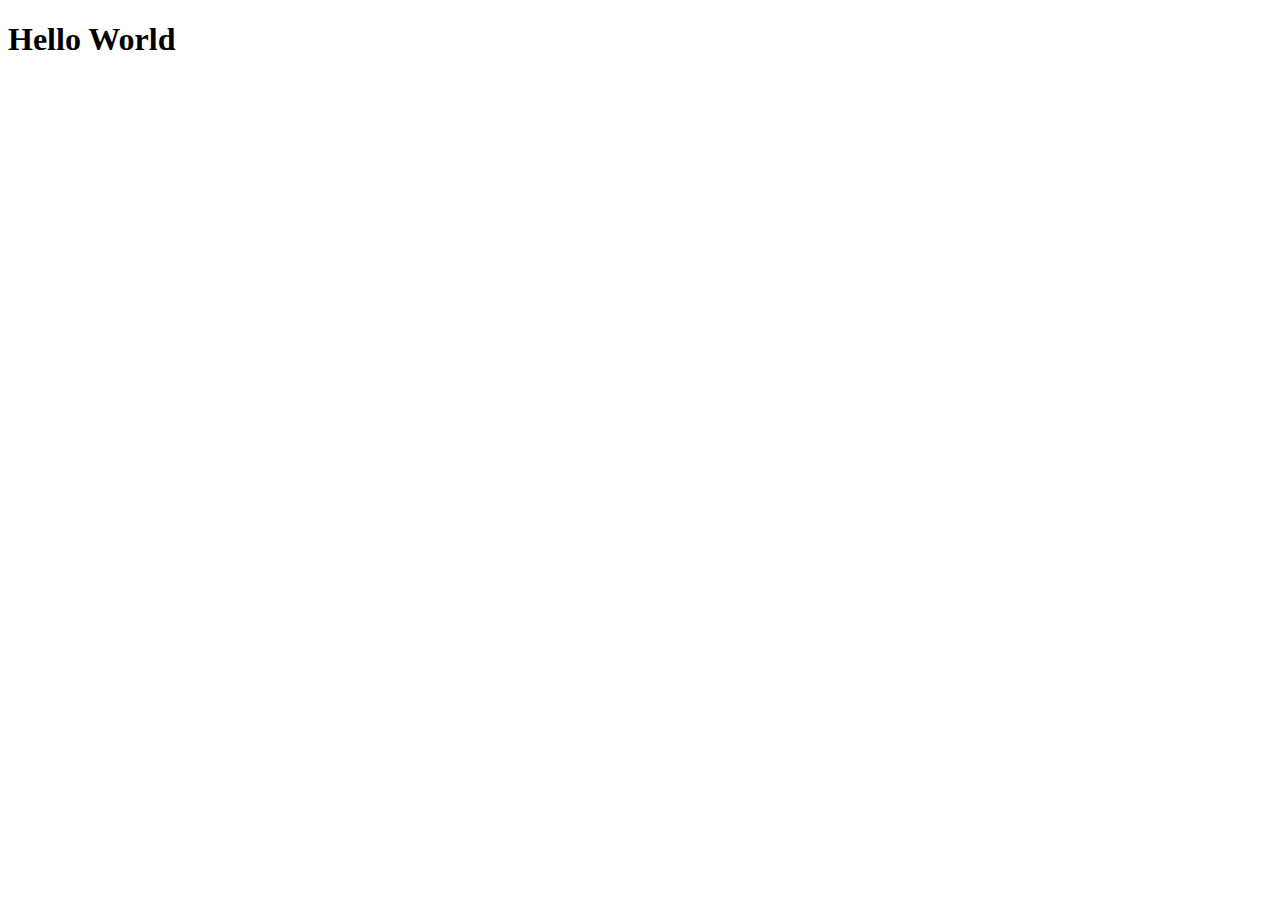
==== Gardenerds/index.html @ 70f42ad1 "Gardenerds - Starter Files added" ====
<!DOCTYPE html>
<html lang="en">
<head>
    <meta charset="UTF-8">
    <meta name="viewport" content="width=device-width, initial-scale=1.0">
    <title>Gardenerds</title>
</head>
<body>
    <h1>Hello World</h1>
</body>
</html>
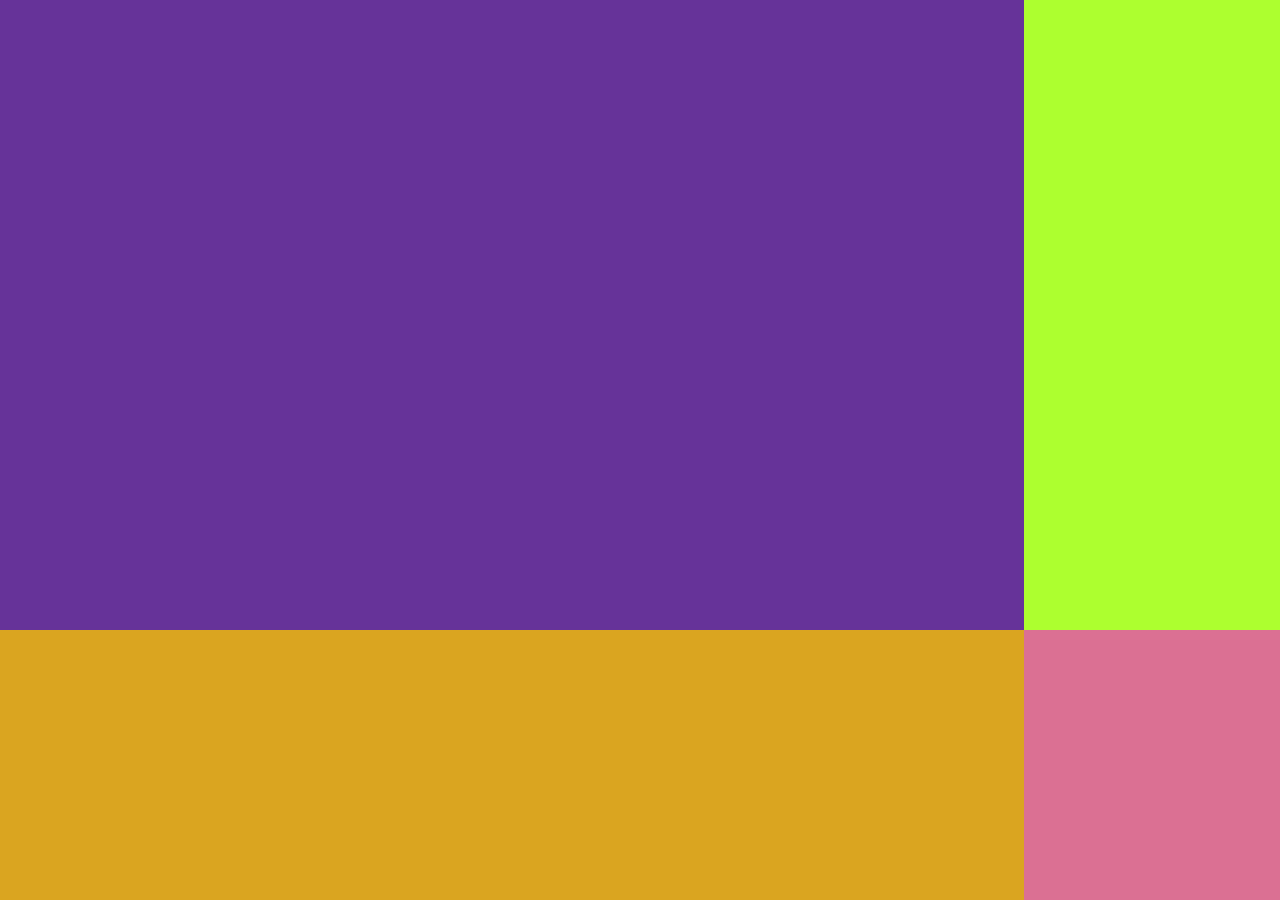
==== commit 97402441: "Basic Layout Done" ====
--- a/Gardenerds/index.html
+++ b/Gardenerds/index.html
@@ -4,8 +4,18 @@
     <meta charset="UTF-8">
     <meta name="viewport" content="width=device-width, initial-scale=1.0">
     <title>Gardenerds</title>
+    <link rel="stylesheet" href="style.css">
 </head>
 <body>
-    <h1>Hello World</h1>
+    <div class="main">
+        <div id="left">
+            <div id="ltop"></div>
+            <div id="lbottom"></div>
+        </div>
+        <div id="right">
+            <div id="rtop"></div>
+            <div id="rbottom"></div>
+        </div>
+    </div>
 </body>
 </html>--- a/Gardenerds/style.css
+++ b/Gardenerds/style.css
@@ -0,0 +1,46 @@
+*{
+    margin: 0;
+    padding: 0;
+}
+html,body{
+    width: 100%;
+    height: 100%;
+}
+
+.main{
+    width: 100%;
+    height: 100%;
+    background-color: #dadada;
+    display: flex;
+}
+
+#left{
+    width: 80%;
+    height: 100%;
+    background-color: red;
+}
+#left #ltop{
+    width: 100%;
+    height: 70%;
+    background-color: rebeccapurple;
+}
+#left #lbottom{
+    width: 100%;
+    height: 30%;
+    background-color: goldenrod;
+}
+#right{
+    width: 20%;
+    height:100%;
+    background-color: green;
+}
+#right #rtop{
+    width: 100%;
+    height: 70%;
+    background-color: greenyellow;
+}
+#right #rbottom{
+    width: 100%;
+    height: 30%;
+    background-color: palevioletred;
+}
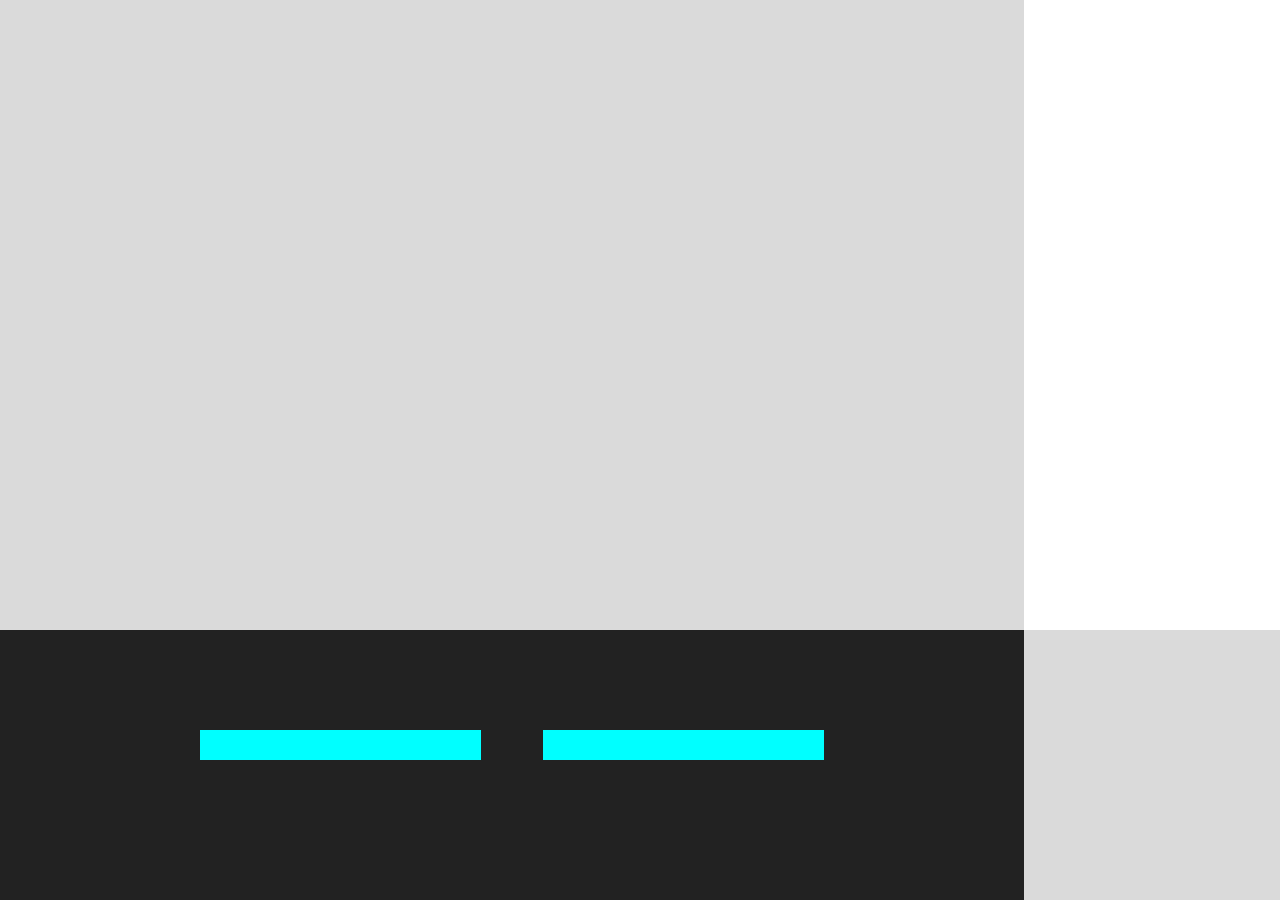
==== commit f01d2097: "Sub content structure created" ====
--- a/Gardenerds/index.html
+++ b/Gardenerds/index.html
@@ -10,7 +10,12 @@
     <div class="main">
         <div id="left">
             <div id="ltop"></div>
-            <div id="lbottom"></div>
+            <div id="lbottom">
+               <div id="left-content-bottom">
+                    <div id="sub-left-content"></div>
+                    <div id="sub-right-content"></div>
+               </div>
+            </div>
         </div>
         <div id="right">
             <div id="rtop"></div>
--- a/Gardenerds/style.css
+++ b/Gardenerds/style.css
@@ -1,6 +1,7 @@
 *{
     margin: 0;
     padding: 0;
+    box-sizing: border-box;
 }
 html,body{
     width: 100%;
@@ -17,30 +18,50 @@
 #left{
     width: 80%;
     height: 100%;
-    background-color: red;
 }
 #left #ltop{
     width: 100%;
     height: 70%;
-    background-color: rebeccapurple;
+    background-image: url("https://images.unsplash.com/photo-1536882240095-0379873feb4e?q=80&w=1471&auto=format&fit=crop&ixlib=rb-4.0.3&ixid=M3wxMjA3fDB8MHxwaG90by1wYWdlfHx8fGVufDB8fHx8fA%3D%3D");
+    background-size: cover;
+    background-position: center;
+    background-repeat: no-repeat;
 }
 #left #lbottom{
     width: 100%;
     height: 30%;
-    background-color: goldenrod;
+    background-color: #222;
+    color: #fff;
+    padding: 100px 200px;
+}
+
+#left-content-bottom{
+    width: 100%;
+    height: 30px;
+    display: flex;
+    justify-content: space-between;
+}
+#sub-left-content{
+    width: 45%;
+    height: 100%;
+    background-color: aqua;
+}
+#sub-right-content{
+    width: 45%;
+    height: 100%;
+    background-color: aqua;
 }
 #right{
     width: 20%;
     height:100%;
-    background-color: green;
 }
 #right #rtop{
     width: 100%;
     height: 70%;
-    background-color: greenyellow;
+    background-color: #fff;
 }
 #right #rbottom{
     width: 100%;
     height: 30%;
-    background-color: palevioletred;
+    background-color: #dadada;
 }
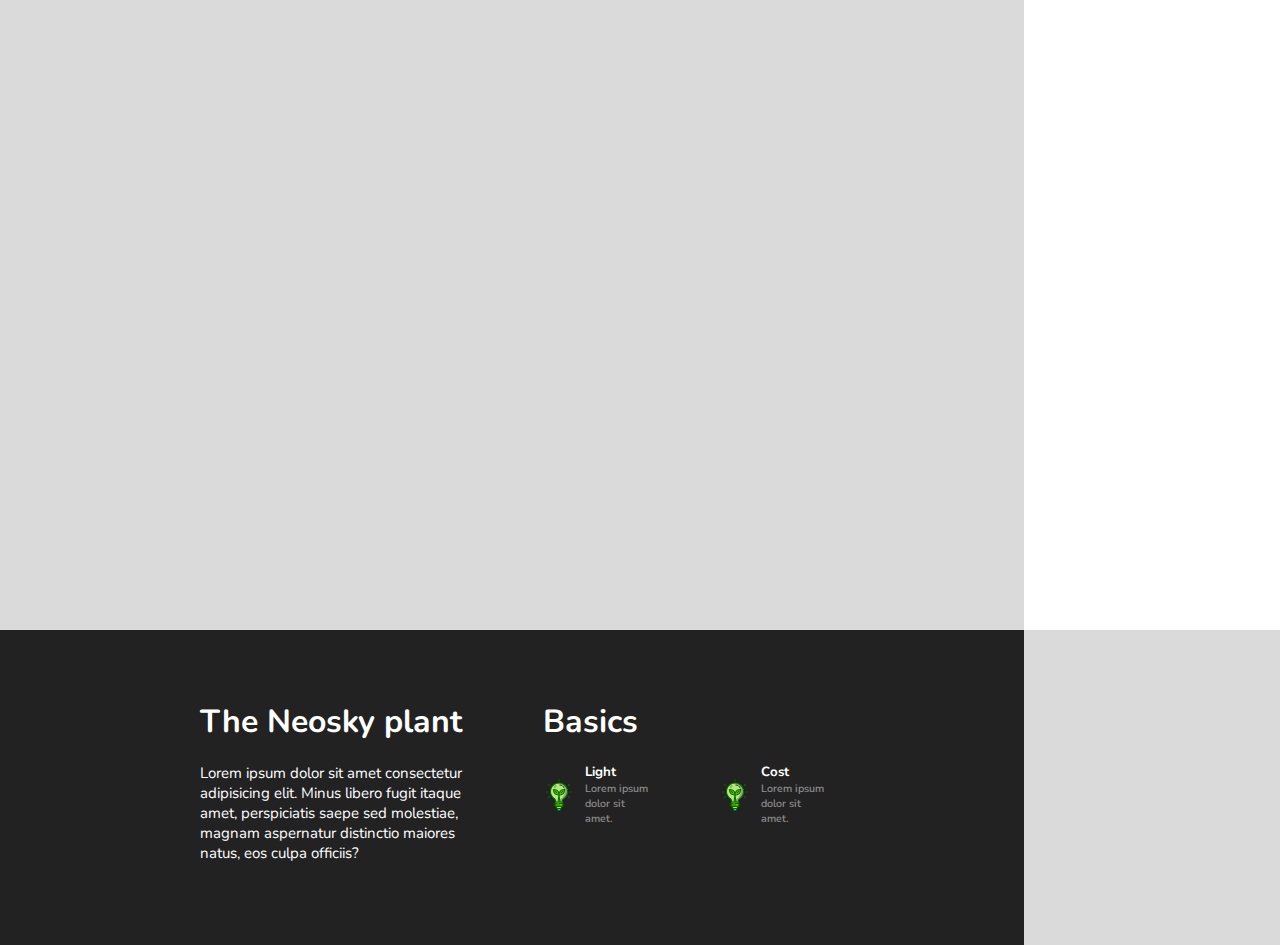
==== commit 05b85d61: "Added a sub content on the bottom | gitignore added" ====
--- a/Gardenerds/index.html
+++ b/Gardenerds/index.html
@@ -1,20 +1,46 @@
 <!DOCTYPE html>
 <html lang="en">
+
 <head>
     <meta charset="UTF-8">
     <meta name="viewport" content="width=device-width, initial-scale=1.0">
     <title>Gardenerds</title>
     <link rel="stylesheet" href="style.css">
 </head>
+
 <body>
     <div class="main">
         <div id="left">
             <div id="ltop"></div>
             <div id="lbottom">
-               <div id="left-content-bottom">
-                    <div id="sub-left-content"></div>
-                    <div id="sub-right-content"></div>
-               </div>
+                <div id="left-content-bottom">
+                    <div id="sub-left-content">
+                        <h1>The Neosky plant</h1>
+                        <p>Lorem ipsum dolor sit amet consectetur adipisicing elit. Minus libero fugit itaque amet,
+                            perspiciatis saepe sed molestiae, magnam aspernatur distinctio maiores natus, eos culpa
+                            officiis?</p>
+                    </div>
+                    <div id="sub-right-content">
+                        <h1>Basics</h1>
+                        <div class="row">
+                            <div class="row-elem">
+                                <img src="light-bulb.png" alt="">
+                                <div class="row-element-text">
+                                    <h5>Light</h5>
+                                    <h6>Lorem ipsum dolor sit amet.</h6>
+                                </div>
+                            </div>
+                            
+                            <div class="row-elem">
+                                <img src="light-bulb.png" alt="">
+                                <div class="row-element-text">
+                                    <h5>Cost</h5>
+                                    <h6>Lorem ipsum dolor sit amet.</h6>
+                                </div>
+                            </div>
+                        </div>
+                    </div>
+                </div>
             </div>
         </div>
         <div id="right">
@@ -23,4 +49,5 @@
         </div>
     </div>
 </body>
+
 </html>--- a/Gardenerds/style.css
+++ b/Gardenerds/style.css
@@ -1,7 +1,9 @@
+@import url('https://fonts.googleapis.com/css2?family=Nunito:ital,wght@0,200..1000;1,200..1000&display=swap');
 *{
     margin: 0;
     padding: 0;
     box-sizing: border-box;
+    font-family: "Nunito";
 }
 html,body{
     width: 100%;
@@ -29,27 +31,48 @@
 }
 #left #lbottom{
     width: 100%;
-    height: 30%;
+    height: 35%;
     background-color: #222;
     color: #fff;
-    padding: 100px 200px;
+    padding: 70px 200px;
 }
 
 #left-content-bottom{
     width: 100%;
-    height: 30px;
+    height: 20px;
     display: flex;
     justify-content: space-between;
 }
 #sub-left-content{
     width: 45%;
     height: 100%;
-    background-color: aqua;
 }
+#sub-left-content p{
+    width: 100%;
+    margin-top: 20px;
+    font-size: 15px;
+}
+.row{
+    margin-top: 20px;
+    display: flex; 
+    gap: 70px;
+    align-items: center;
+}
+.row-elem{
+    display: flex;
+    align-items: center;
+}
+.row-element-text{
+    margin-left: 10px;
+}
+.row-element-text h6{
+    opacity: .5;
+    font-weight: 500;
+}
+
 #sub-right-content{
     width: 45%;
     height: 100%;
-    background-color: aqua;
 }
 #right{
     width: 20%;
@@ -62,6 +85,6 @@
 }
 #right #rbottom{
     width: 100%;
-    height: 30%;
+    height: 35%;
     background-color: #dadada;
 }
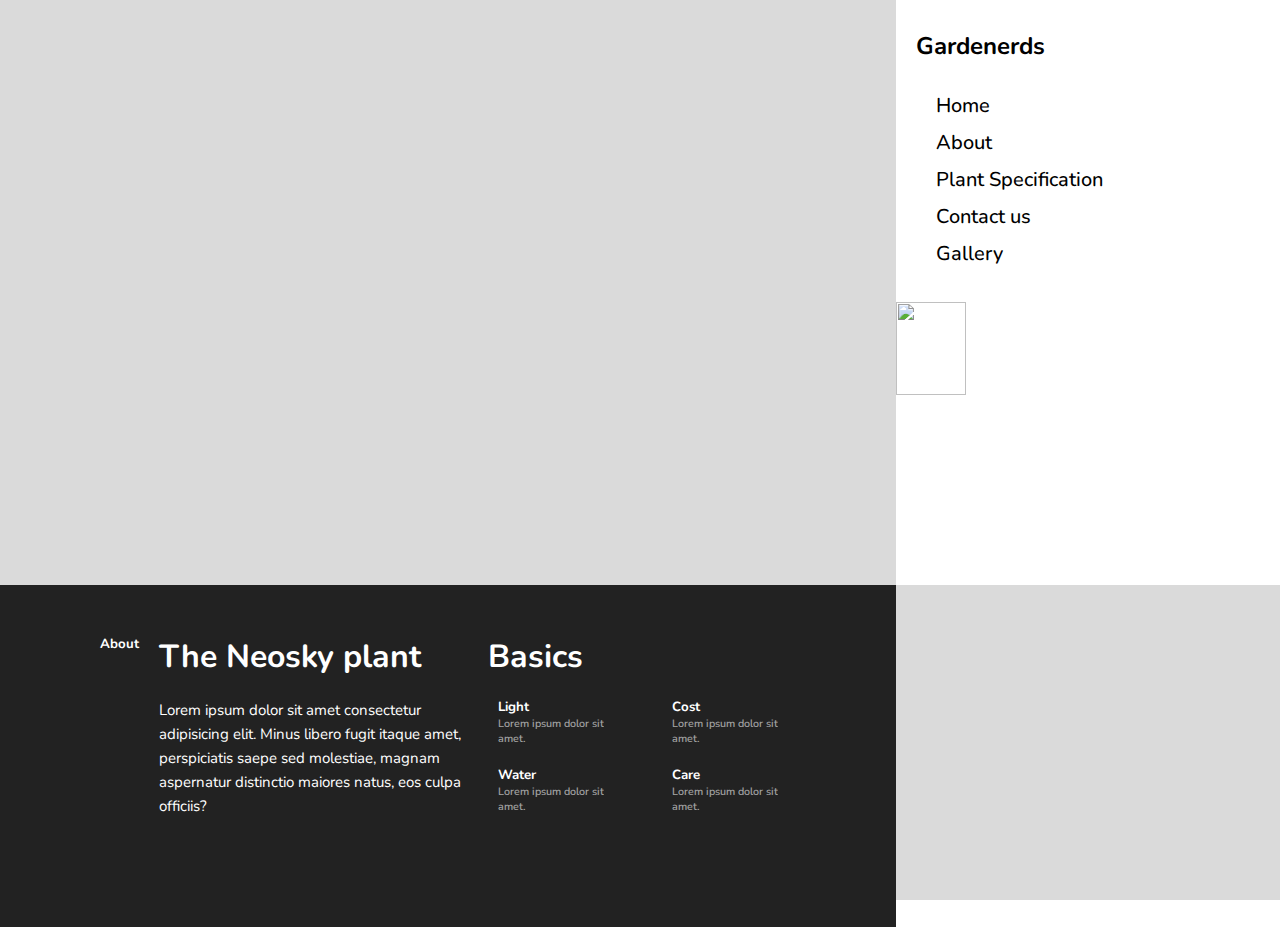
==== commit 08c8ee3c: "Project completed" ====
--- a/Gardenerds/index.html
+++ b/Gardenerds/index.html
@@ -5,6 +5,9 @@
     <meta charset="UTF-8">
     <meta name="viewport" content="width=device-width, initial-scale=1.0">
     <title>Gardenerds</title>
+    <link rel='stylesheet' href='https://cdn-uicons.flaticon.com/2.6.0/uicons-thin-rounded/css/uicons-thin-rounded.css'>
+    <link rel='stylesheet'
+        href='https://cdn-uicons.flaticon.com/2.6.0/uicons-regular-rounded/css/uicons-regular-rounded.css'>
     <link rel="stylesheet" href="style.css">
 </head>
 
@@ -14,6 +17,7 @@
             <div id="ltop"></div>
             <div id="lbottom">
                 <div id="left-content-bottom">
+                    <h5>About</h5>
                     <div id="sub-left-content">
                         <h1>The Neosky plant</h1>
                         <p>Lorem ipsum dolor sit amet consectetur adipisicing elit. Minus libero fugit itaque amet,
@@ -24,17 +28,34 @@
                         <h1>Basics</h1>
                         <div class="row">
                             <div class="row-elem">
-                                <img src="light-bulb.png" alt="">
+                                <i class="fi fi-rr-bulb"></i>
                                 <div class="row-element-text">
                                     <h5>Light</h5>
                                     <h6>Lorem ipsum dolor sit amet.</h6>
                                 </div>
                             </div>
-                            
+
                             <div class="row-elem">
-                                <img src="light-bulb.png" alt="">
+                                <i class="fi fi-tr-wallet"></i>
                                 <div class="row-element-text">
                                     <h5>Cost</h5>
+                                    <h6>Lorem ipsum dolor sit amet.</h6>
+                                </div>
+                            </div>
+                        </div>
+                        <div class="row">
+                            <div class="row-elem">
+                                <i class="fi fi-rr-raindrops"></i>
+                                <div class="row-element-text">
+                                    <h5>Water</h5>
+                                    <h6>Lorem ipsum dolor sit amet.</h6>
+                                </div>
+                            </div>
+
+                            <div class="row-elem">
+                                <i class="fi fi-rr-shovel"></i>
+                                <div class="row-element-text">
+                                    <h5>Care</h5>
                                     <h6>Lorem ipsum dolor sit amet.</h6>
                                 </div>
                             </div>
@@ -44,8 +65,34 @@
             </div>
         </div>
         <div id="right">
-            <div id="rtop"></div>
-            <div id="rbottom"></div>
+            <div id="rtop">
+                <div id="rtop-top-nav">
+                    <i class="fi fi-rr-search"></i>
+
+                   <div id="rtop-top-nav-1">
+                    <h2>Gardenerds</h2>
+                        <i class="fi fi-rr-menu-burger"></i>
+                   </div>
+                </div>
+
+                <div id="rtop-top-sub-nav">
+                    <ul>
+                        <li>Home</li>
+                        <li>About</li>
+                        <li>Plant Specification</li>
+                        <li>Contact us</li>
+                        <li>Gallery</li>
+                    </ul>
+                </div>
+
+                <div id="rtop-top-sub-image">
+                    <img src="https://images.unsplash.com/photo-1541540533799-d8f1ccf57bdb?q=80&w=1471&auto=format&fit=crop&ixlib=rb-4.0.3&ixid=M3wxMjA3fDB8MHxwaG90by1wYWdlfHx8fGVufDB8fHx8fA%3D%3D" alt="" width="70" height="93">
+
+                    <i class="fi fi-rr-arrow-right"></i></i>
+                </div>
+            </div>
+            <div id="rbottom">
+            </div>
         </div>
     </div>
 </body>
--- a/Gardenerds/style.css
+++ b/Gardenerds/style.css
@@ -1,90 +1,149 @@
 @import url('https://fonts.googleapis.com/css2?family=Nunito:ital,wght@0,200..1000;1,200..1000&display=swap');
-*{
+* {
     margin: 0;
     padding: 0;
     box-sizing: border-box;
-    font-family: "Nunito";
+    font-family: "Nunito", sans-serif;
 }
-html,body{
+
+html, body {
     width: 100%;
     height: 100%;
 }
 
-.main{
+.main {
     width: 100%;
     height: 100%;
     background-color: #dadada;
     display: flex;
 }
 
-#left{
-    width: 80%;
+#left {
+    width: 70%; 
     height: 100%;
 }
-#left #ltop{
+
+#ltop {
     width: 100%;
-    height: 70%;
+    height: 65%; 
     background-image: url("https://images.unsplash.com/photo-1536882240095-0379873feb4e?q=80&w=1471&auto=format&fit=crop&ixlib=rb-4.0.3&ixid=M3wxMjA3fDB8MHxwaG90by1wYWdlfHx8fGVufDB8fHx8fA%3D%3D");
     background-size: cover;
     background-position: center;
     background-repeat: no-repeat;
 }
-#left #lbottom{
+
+#lbottom {
     width: 100%;
-    height: 35%;
+    height: 38%;
     background-color: #222;
     color: #fff;
-    padding: 70px 200px;
+    padding: 50px 100px; 
 }
 
-#left-content-bottom{
+#left-content-bottom {
     width: 100%;
-    height: 20px;
     display: flex;
     justify-content: space-between;
+    align-items: flex-start;
+    gap: 20px; 
 }
-#sub-left-content{
-    width: 45%;
-    height: 100%;
+
+#sub-left-content {
+    width: 48%; 
 }
-#sub-left-content p{
-    width: 100%;
+
+#sub-left-content p {
     margin-top: 20px;
     font-size: 15px;
+    line-height: 1.6; 
 }
-.row{
+
+.row {
     margin-top: 20px;
-    display: flex; 
-    gap: 70px;
+    display: flex;
+    gap: 40px; 
     align-items: center;
 }
-.row-elem{
+
+.row-elem {
     display: flex;
     align-items: center;
 }
-.row-element-text{
+
+.row-element-text {
     margin-left: 10px;
 }
-.row-element-text h6{
-    opacity: .5;
+
+.row-element-text h6 {
+    opacity: 0.6;
     font-weight: 500;
 }
 
-#sub-right-content{
-    width: 45%;
+#sub-right-content {
+    width: 48%; 
+}
+
+#right {
+    width: 30%; 
     height: 100%;
 }
-#right{
-    width: 20%;
-    height:100%;
+
+#rtop {
+    width: 100%;
+    height: 65%; 
+    background-color: #fff;
+    padding: 20px; 
 }
-#right #rtop{
+
+#rbottom {
     width: 100%;
-    height: 70%;
-    background-color: #fff;
+    height: 38%; 
+    background-image: url("https://images.unsplash.com/photo-1504198266287-1659872e6590?q=80&w=1470&auto=format&fit=crop&ixlib=rb-4.0.3&ixid=M3wxMjA3fDB8MHxwaG90by1wYWdlfHx8fGVufDB8fHx8fA%3D%3D");
+    background-position: center;
+    background-size: cover;
+    background-repeat: no-repeat;
 }
-#right #rbottom{
-    width: 100%;
-    height: 35%;
-    background-color: #dadada;
+
+
+.fi-tr-wallet, .fi-rr-bulb, .fi-rr-shovel, .fi-rr-raindrops {
+    color: green;
+    font-weight: 800;
+    font-size: 20px;
 }
+
+#rtop-top-nav > i {
+    display: flex;
+    justify-content: flex-end;
+    padding-right: 10px;
+    padding-top: 10px;
+}
+
+#rtop-top-nav-1 {
+    display: flex;
+    align-items: center;
+    justify-content: space-between;
+}
+
+#rtop-top-sub-nav > ul {
+    padding: 20px;
+}
+
+#rtop-top-sub-nav > ul > li {
+    list-style: none;
+    font-weight: 500;
+    font-size: 20px;
+    cursor: pointer;
+    margin-top: 10px;
+}
+
+#rtop-top-sub-image {
+    display: flex;
+    align-items: center;
+    margin-top: 15px;
+    margin-left:-20px;
+    gap: 10px;
+}
+
+#rtop-top-sub-image > i {
+    font-size: 30px;
+}